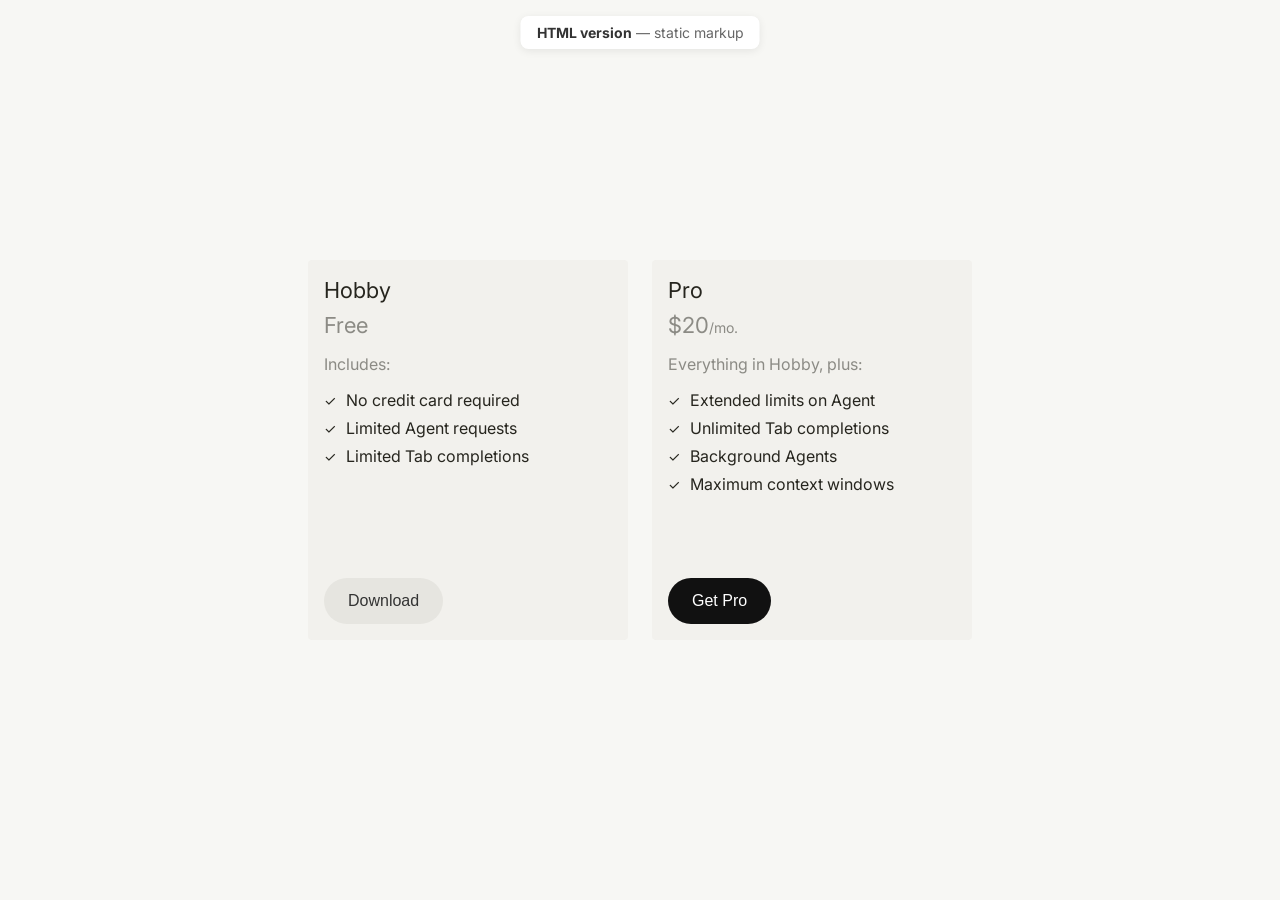
==== index.html @ f076f0ca "Initial commit" ====
<!DOCTYPE html>
<html lang="en">
<head>
    <meta charset="UTF-8">
    <meta name="viewport" content="width=device-width, initial-scale=1.0">
    <title>Pricing Plans — HTML version</title>
    <link rel="preconnect" href="https://fonts.googleapis.com">
    <link rel="preconnect" href="https://fonts.gstatic.com" crossorigin>
    <link href="https://fonts.googleapis.com/css2?family=Inter:wght@400;500;600;700&display=swap" rel="stylesheet">
    <link rel="stylesheet" href="styles.css">
</head>
<body>
    <p class="page-label"><strong>HTML version</strong> — static markup</p>
    <div class="cards-container">
        <div class="card">
            <div class="card-top">
                <h3 class="card-title">Hobby</h3>
                <p class="card-price">
                    <span class="card-price-amount">Free</span>
                </p>
                <div class="card-content">
                    <p class="includes-text">Includes:</p>
                    <ul class="features-list">
                        <li>
                            <span class="checkmark">✓</span>
                            No credit card required
                        </li>
                        <li>
                            <span class="checkmark">✓</span>
                            Limited Agent requests
                        </li>
                        <li>
                            <span class="checkmark">✓</span>
                            Limited Tab completions
                        </li>
                    </ul>
                </div>
            </div>
            <button class="download-button secondary">Download</button>
        </div>
        <div class="card">
            <div class="card-top">
                <h3 class="card-title">Pro</h3>
                <p class="card-price">
                    <span class="card-price-amount">$20</span>
                    <span class="card-price-period">/mo.</span>
                </p>
                <div class="card-content">
                    <p class="includes-text">Everything in Hobby, plus:</p>
                    <ul class="features-list">
                        <li>
                            <span class="checkmark">✓</span>
                            Extended limits on Agent
                        </li>
                        <li>
                            <span class="checkmark">✓</span>
                            Unlimited Tab completions
                        </li>
                        <li>
                            <span class="checkmark">✓</span>
                            Background Agents
                        </li>
                        <li>
                            <span class="checkmark">✓</span>
                            Maximum context windows
                        </li>
                    </ul>
                </div>
            </div>
            <button class="download-button primary">Get Pro</button>
        </div>
    </div>
</body>
</html>
---- styles.css ----
* {
    margin: 0;
    padding: 0;
    box-sizing: border-box;
}

body {
    font-family: 'Inter', -apple-system, BlinkMacSystemFont, 'Segoe UI', Roboto, sans-serif;
    background-color: #f7f7f4;
    display: flex;
    justify-content: center;
    align-items: center;
    min-height: 100vh;
    padding: 20px;
}

.cards-container {
    display: flex;
    flex-direction: row;
    gap: 24px;
    flex-wrap: nowrap;
    justify-content: center;
    align-items: flex-start;
}

.card {
    display: flex;
    flex-direction: column;
    min-height: 380px;
    background-color: #f2f1ed;
    border-radius: 4px;
    padding: 16px;
    width: 320px;
    flex-shrink: 0;
}

.card-top {
    display: flex;
    flex-direction: column;
}

.card-title {
    font-size: 22px;
    line-height: 28px;
    font-weight: 400;
    color: #26251e;
    margin-bottom: 8px;
}

.card-price {
    font-size: 20px;
    color: rgba(38, 37, 30, 0.5);
    display: inline-flex;
    align-items: baseline;
}

.card-price-amount {
    font-size: 22px;
    font-weight: 400;
    color: rgba(38, 37, 30, 0.5);
}

.card-price-period {
    font-size: 14px;
    color: rgba(38, 37, 30, 0.5);
}

.card-content {
    margin-bottom: 32px;
}

.includes-text {
    font-size: 16px;
    color: rgba(38, 37, 30, 0.5);
    margin: 16px 0px;
}

.features-list {
    list-style: none;
    padding: 0;
}

.features-list li {
    display: flex;
    align-items: center;
    margin-bottom: 8px;
    font-size: 16px;
    color: #26251e;
}

.checkmark {
    color: #26251e;
    font-size: 14px;
    margin-right: 10px;
    font-weight: 400;
}

.download-button {
    margin-top: auto;
    width: fit-content;
    background-color: #e6e5e0;
    border: none;
    border-radius: 999px;
    padding: 14px 24px;
    font-size: 16px;
    font-weight: 500;
    color: #333;
    cursor: pointer;
    transition: background-color 0.2s ease;
}

.download-button:hover {
    background-color: #D8D6CE;
}

.download-button:active {
    background-color: #D8D6CE;
}

.download-button.primary {
    background-color: #111;
    color: #fff;
}

.download-button.primary:hover {
    background-color: #333;
}

.download-button.primary:active {
    background-color: #333;
}

.page-label {
    position: fixed;
    top: 16px;
    left: 50%;
    transform: translateX(-50%);
    font-size: 14px;
    color: #666;
    background: #fff;
    padding: 8px 16px;
    border-radius: 8px;
    box-shadow: 0 2px 8px rgba(0,0,0,0.08);
}

.page-label strong {
    color: #333;
}
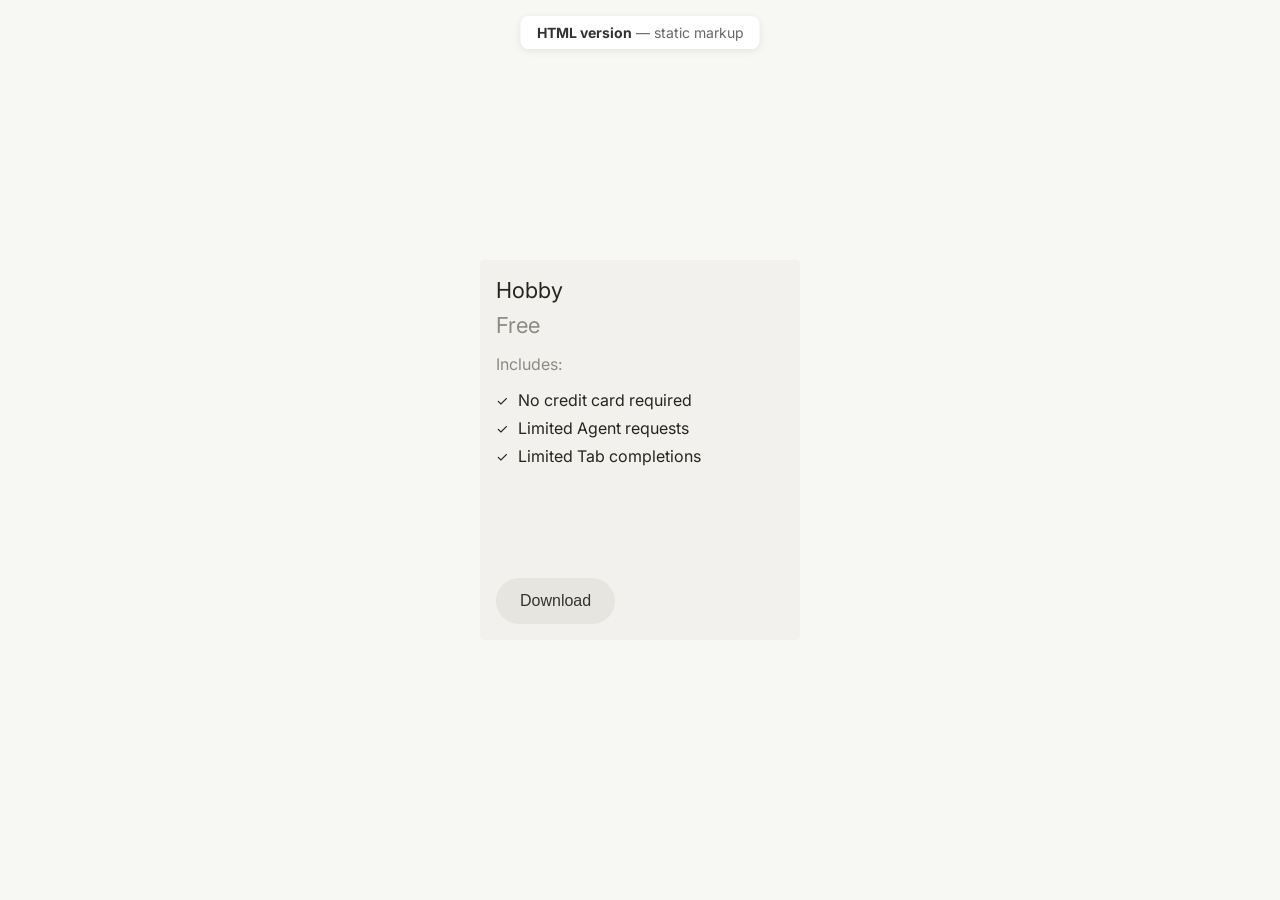
==== commit b1b11de6: "added comments and a card added an enterprise card to the file and comments to help us understand" ====
--- a/index.html
+++ b/index.html
@@ -1,17 +1,23 @@
 <!DOCTYPE html>
 <html lang="en">
 <head>
+    <!-- Global page metadata and baseline typography -->
     <meta charset="UTF-8">
     <meta name="viewport" content="width=device-width, initial-scale=1.0">
     <title>Pricing Plans — HTML version</title>
+    <!-- Load Inter from Google Fonts for consistent UI type -->
     <link rel="preconnect" href="https://fonts.googleapis.com">
     <link rel="preconnect" href="https://fonts.gstatic.com" crossorigin>
     <link href="https://fonts.googleapis.com/css2?family=Inter:wght@400;500;600;700&display=swap" rel="stylesheet">
+    <!-- Attach shared layout and visual styles for the cards -->
     <link rel="stylesheet" href="styles.css">
 </head>
 <body>
+    <!-- Fixed label identifying this static HTML version -->
     <p class="page-label"><strong>HTML version</strong> — static markup</p>
+    <!-- Main wrapper holding the pricing cards side by side -->
     <div class="cards-container">
+        <!-- Hobby plan card: free entry tier -->
         <div class="card">
             <div class="card-top">
                 <h3 class="card-title">Hobby</h3>
@@ -19,7 +25,9 @@
                     <span class="card-price-amount">Free</span>
                 </p>
                 <div class="card-content">
+                    <!-- Text label for the feature list in this plan -->
                     <p class="includes-text">Includes:</p>
+                    <!-- Feature list specific to the Hobby plan -->
                     <ul class="features-list">
                         <li>
                             <span class="checkmark">✓</span>
@@ -36,39 +44,8 @@
                     </ul>
                 </div>
             </div>
+            <!-- Secondary-style action for trying the free tier -->
             <button class="download-button secondary">Download</button>
         </div>
-        <div class="card">
-            <div class="card-top">
-                <h3 class="card-title">Pro</h3>
-                <p class="card-price">
-                    <span class="card-price-amount">$20</span>
-                    <span class="card-price-period">/mo.</span>
-                </p>
-                <div class="card-content">
-                    <p class="includes-text">Everything in Hobby, plus:</p>
-                    <ul class="features-list">
-                        <li>
-                            <span class="checkmark">✓</span>
-                            Extended limits on Agent
-                        </li>
-                        <li>
-                            <span class="checkmark">✓</span>
-                            Unlimited Tab completions
-                        </li>
-                        <li>
-                            <span class="checkmark">✓</span>
-                            Background Agents
-                        </li>
-                        <li>
-                            <span class="checkmark">✓</span>
-                            Maximum context windows
-                        </li>
-                    </ul>
-                </div>
-            </div>
-            <button class="download-button primary">Get Pro</button>
-        </div>
-    </div>
 </body>
 </html>
--- a/styles.css
+++ b/styles.css
@@ -1,9 +1,11 @@
+/* Global reset: remove default browser spacing and enable border-box sizing */
 * {
     margin: 0;
     padding: 0;
     box-sizing: border-box;
 }
 
+/* Overall page canvas: center cards on a soft neutral background */
 body {
     font-family: 'Inter', -apple-system, BlinkMacSystemFont, 'Segoe UI', Roboto, sans-serif;
     background-color: #f7f7f4;
@@ -14,6 +16,7 @@
     padding: 20px;
 }
 
+/* Horizontal layout for the pricing cards */
 .cards-container {
     display: flex;
     flex-direction: row;
@@ -23,6 +26,7 @@
     align-items: flex-start;
 }
 
+/* Single pricing card shell */
 .card {
     display: flex;
     flex-direction: column;
@@ -34,11 +38,13 @@
     flex-shrink: 0;
 }
 
+/* Stack for card title, price, and feature content */
 .card-top {
     display: flex;
     flex-direction: column;
 }
 
+/* Plan name styling */
 .card-title {
     font-size: 22px;
     line-height: 28px;
@@ -47,6 +53,7 @@
     margin-bottom: 8px;
 }
 
+/* Price row: amount + per-month label */
 .card-price {
     font-size: 20px;
     color: rgba(38, 37, 30, 0.5);
@@ -54,32 +61,38 @@
     align-items: baseline;
 }
 
+/* Numeric price emphasis */
 .card-price-amount {
     font-size: 22px;
     font-weight: 400;
     color: rgba(38, 37, 30, 0.5);
 }
 
+/* Small "/mo." label styling */
 .card-price-period {
     font-size: 14px;
     color: rgba(38, 37, 30, 0.5);
 }
 
+/* Container for "Includes" label and feature list */
 .card-content {
     margin-bottom: 32px;
 }
 
+/* Section label above the feature bullets */
 .includes-text {
     font-size: 16px;
     color: rgba(38, 37, 30, 0.5);
     margin: 16px 0px;
 }
 
+/* Unstyled list wrapper for plan features */
 .features-list {
     list-style: none;
     padding: 0;
 }
 
+/* Single feature row with checkmark + label */
 .features-list li {
     display: flex;
     align-items: center;
@@ -88,6 +101,7 @@
     color: #26251e;
 }
 
+/* Visual check icon column */
 .checkmark {
     color: #26251e;
     font-size: 14px;
@@ -95,6 +109,7 @@
     font-weight: 400;
 }
 
+/* Base styling for all call‑to‑action buttons */
 .download-button {
     margin-top: auto;
     width: fit-content;
@@ -109,27 +124,33 @@
     transition: background-color 0.2s ease;
 }
 
+/* Soft hover state for secondary button */
 .download-button:hover {
     background-color: #D8D6CE;
 }
 
+/* Active press feedback for secondary button */
 .download-button:active {
     background-color: #D8D6CE;
 }
 
+/* Primary button variant used on the Pro plan */
 .download-button.primary {
     background-color: #111;
     color: #fff;
 }
 
+/* Stronger hover for the primary action */
 .download-button.primary:hover {
     background-color: #333;
 }
 
+/* Active state mirrors hover to keep interaction simple */
 .download-button.primary:active {
     background-color: #333;
 }
 
+/* Floating pill label that identifies the HTML/JSX version */
 .page-label {
     position: fixed;
     top: 16px;
@@ -143,6 +164,7 @@
     box-shadow: 0 2px 8px rgba(0,0,0,0.08);
 }
 
+/* Slight emphasis on the "HTML version" label */
 .page-label strong {
     color: #333;
 }
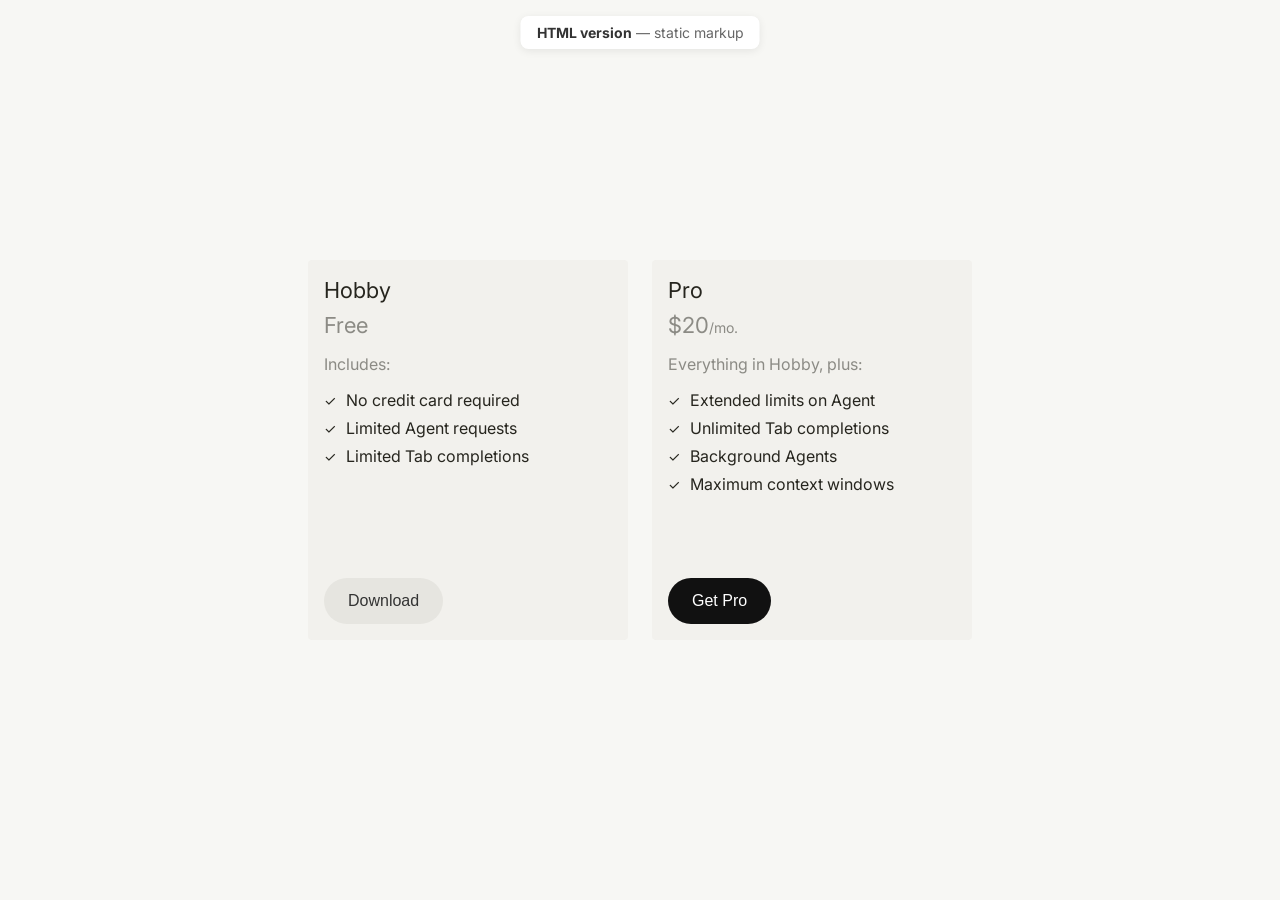
==== commit e465ef6d: "added org card and tertiary button tested the jsx component structure with a new card and added a ne" ====
--- a/index.html
+++ b/index.html
@@ -1,33 +1,38 @@
 <!DOCTYPE html>
+<!-- Tells the browser this is an HTML5 document -->
 <html lang="en">
 <head>
-    <!-- Global page metadata and baseline typography -->
+    <!-- Basic page metadata and responsive layout settings -->
     <meta charset="UTF-8">
     <meta name="viewport" content="width=device-width, initial-scale=1.0">
+    <!-- The text that appears in the browser tab -->
     <title>Pricing Plans — HTML version</title>
-    <!-- Load Inter from Google Fonts for consistent UI type -->
+    <!-- Load the Inter font from Google Fonts before we load our styles -->
     <link rel="preconnect" href="https://fonts.googleapis.com">
     <link rel="preconnect" href="https://fonts.gstatic.com" crossorigin>
     <link href="https://fonts.googleapis.com/css2?family=Inter:wght@400;500;600;700&display=swap" rel="stylesheet">
-    <!-- Attach shared layout and visual styles for the cards -->
+    <!-- Our main stylesheet that controls layout, spacing, colors, etc. -->
     <link rel="stylesheet" href="styles.css">
 </head>
 <body>
-    <!-- Fixed label identifying this static HTML version -->
+    <!-- Small label at the top so we know this is the plain HTML version -->
     <p class="page-label"><strong>HTML version</strong> — static markup</p>
-    <!-- Main wrapper holding the pricing cards side by side -->
+    <!-- Flex container that holds both pricing cards side‑by‑side (see styles.css) -->
     <div class="cards-container">
-        <!-- Hobby plan card: free entry tier -->
+        <!-- First pricing card: Hobby plan -->
         <div class="card">
+            <!-- Top section: title, price, and feature list are grouped together -->
             <div class="card-top">
+                <!-- Plan name -->
                 <h3 class="card-title">Hobby</h3>
+                <!-- Price line. This plan is free so there is only one span -->
                 <p class="card-price">
                     <span class="card-price-amount">Free</span>
                 </p>
+                <!-- Main content area for the card: section label + feature list -->
                 <div class="card-content">
-                    <!-- Text label for the feature list in this plan -->
                     <p class="includes-text">Includes:</p>
-                    <!-- Feature list specific to the Hobby plan -->
+                    <!-- Bullet list of features. Each item has a checkmark icon and some text -->
                     <ul class="features-list">
                         <li>
                             <span class="checkmark">✓</span>
@@ -44,8 +49,45 @@
                     </ul>
                 </div>
             </div>
-            <!-- Secondary-style action for trying the free tier -->
+            <!-- Call‑to‑action button for this card.
+                 The "secondary" class gives it a lighter visual style than "primary". -->
             <button class="download-button secondary">Download</button>
         </div>
+
+        <!-- Second pricing card: Pro plan -->
+        <div class="card">
+            <div class="card-top">
+                <h3 class="card-title">Pro</h3>
+                <!-- Price line. This one has both an amount and a "per month" label -->
+                <p class="card-price">
+                    <span class="card-price-amount">$20</span>
+                    <span class="card-price-period">/mo.</span>
+                </p>
+                <div class="card-content">
+                    <p class="includes-text">Everything in Hobby, plus:</p>
+                    <ul class="features-list">
+                        <li>
+                            <span class="checkmark">✓</span>
+                            Extended limits on Agent
+                        </li>
+                        <li>
+                            <span class="checkmark">✓</span>
+                            Unlimited Tab completions
+                        </li>
+                        <li>
+                            <span class="checkmark">✓</span>
+                            Background Agents
+                        </li>
+                        <li>
+                            <span class="checkmark">✓</span>
+                            Maximum context windows
+                        </li>
+                    </ul>
+                </div>
+            </div>
+            <!-- Primary button: visually stronger to draw attention to the paid plan -->
+            <button class="download-button primary">Get Pro</button>
+        </div>
+    </div>
 </body>
 </html>
--- a/styles.css
+++ b/styles.css
@@ -1,11 +1,9 @@
-/* Global reset: remove default browser spacing and enable border-box sizing */
 * {
     margin: 0;
     padding: 0;
     box-sizing: border-box;
 }
 
-/* Overall page canvas: center cards on a soft neutral background */
 body {
     font-family: 'Inter', -apple-system, BlinkMacSystemFont, 'Segoe UI', Roboto, sans-serif;
     background-color: #f7f7f4;
@@ -16,7 +14,6 @@
     padding: 20px;
 }
 
-/* Horizontal layout for the pricing cards */
 .cards-container {
     display: flex;
     flex-direction: row;
@@ -26,7 +23,6 @@
     align-items: flex-start;
 }
 
-/* Single pricing card shell */
 .card {
     display: flex;
     flex-direction: column;
@@ -38,13 +34,11 @@
     flex-shrink: 0;
 }
 
-/* Stack for card title, price, and feature content */
 .card-top {
     display: flex;
     flex-direction: column;
 }
 
-/* Plan name styling */
 .card-title {
     font-size: 22px;
     line-height: 28px;
@@ -53,7 +47,6 @@
     margin-bottom: 8px;
 }
 
-/* Price row: amount + per-month label */
 .card-price {
     font-size: 20px;
     color: rgba(38, 37, 30, 0.5);
@@ -61,38 +54,32 @@
     align-items: baseline;
 }
 
-/* Numeric price emphasis */
 .card-price-amount {
     font-size: 22px;
     font-weight: 400;
     color: rgba(38, 37, 30, 0.5);
 }
 
-/* Small "/mo." label styling */
 .card-price-period {
     font-size: 14px;
     color: rgba(38, 37, 30, 0.5);
 }
 
-/* Container for "Includes" label and feature list */
 .card-content {
     margin-bottom: 32px;
 }
 
-/* Section label above the feature bullets */
 .includes-text {
     font-size: 16px;
     color: rgba(38, 37, 30, 0.5);
     margin: 16px 0px;
 }
 
-/* Unstyled list wrapper for plan features */
 .features-list {
     list-style: none;
     padding: 0;
 }
 
-/* Single feature row with checkmark + label */
 .features-list li {
     display: flex;
     align-items: center;
@@ -101,7 +88,6 @@
     color: #26251e;
 }
 
-/* Visual check icon column */
 .checkmark {
     color: #26251e;
     font-size: 14px;
@@ -109,7 +95,6 @@
     font-weight: 400;
 }
 
-/* Base styling for all call‑to‑action buttons */
 .download-button {
     margin-top: auto;
     width: fit-content;
@@ -124,33 +109,38 @@
     transition: background-color 0.2s ease;
 }
 
-/* Soft hover state for secondary button */
 .download-button:hover {
     background-color: #D8D6CE;
 }
 
-/* Active press feedback for secondary button */
 .download-button:active {
     background-color: #D8D6CE;
 }
 
-/* Primary button variant used on the Pro plan */
 .download-button.primary {
     background-color: #111;
     color: #fff;
 }
 
-/* Stronger hover for the primary action */
 .download-button.primary:hover {
     background-color: #333;
 }
 
-/* Active state mirrors hover to keep interaction simple */
 .download-button.primary:active {
     background-color: #333;
 }
+.download-button.tertiary {
+    background-color: transparent;
+    border: 1px solid #d3d2ce;
+    color: #333;
+}
+.download-button.tertiary:hover {
+    background-color: #dbdbd7;
+}
 
-/* Floating pill label that identifies the HTML/JSX version */
+.download-button.tertiary:active {
+    background-color: #dbdbd7;
+}
 .page-label {
     position: fixed;
     top: 16px;
@@ -164,7 +154,6 @@
     box-shadow: 0 2px 8px rgba(0,0,0,0.08);
 }
 
-/* Slight emphasis on the "HTML version" label */
 .page-label strong {
     color: #333;
 }
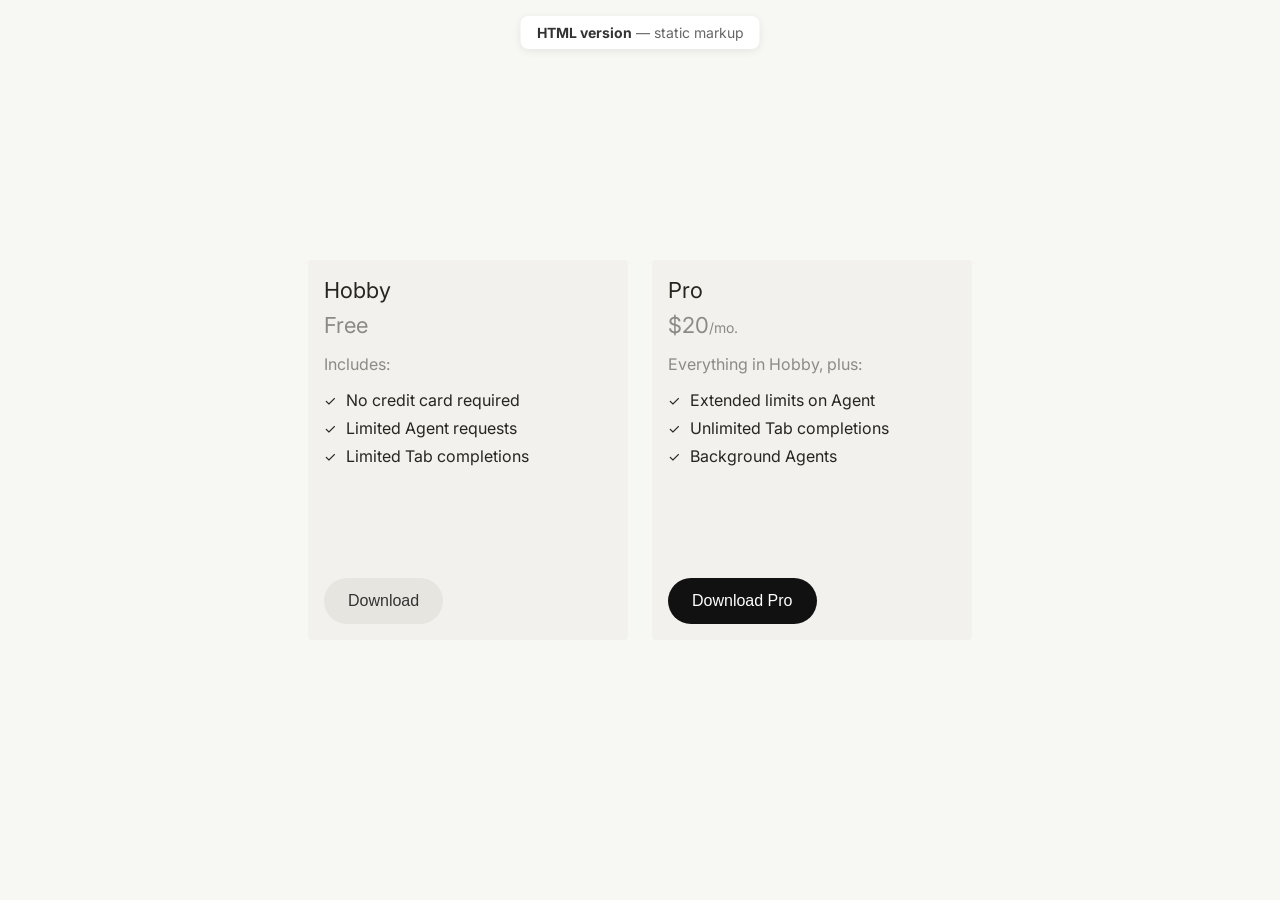
==== commit 59280783: "updating jsx pricing card component with properties price amount and price period have been added" ====
--- a/index.html
+++ b/index.html
@@ -1,38 +1,33 @@
 <!DOCTYPE html>
-<!-- Tells the browser this is an HTML5 document -->
 <html lang="en">
 <head>
-    <!-- Basic page metadata and responsive layout settings -->
+    <!-- Global page metadata and baseline typography -->
     <meta charset="UTF-8">
     <meta name="viewport" content="width=device-width, initial-scale=1.0">
-    <!-- The text that appears in the browser tab -->
     <title>Pricing Plans — HTML version</title>
-    <!-- Load the Inter font from Google Fonts before we load our styles -->
+    <!-- Load Inter from Google Fonts for consistent UI type -->
     <link rel="preconnect" href="https://fonts.googleapis.com">
     <link rel="preconnect" href="https://fonts.gstatic.com" crossorigin>
     <link href="https://fonts.googleapis.com/css2?family=Inter:wght@400;500;600;700&display=swap" rel="stylesheet">
-    <!-- Our main stylesheet that controls layout, spacing, colors, etc. -->
+    <!-- Attach shared layout and visual styles for the cards -->
     <link rel="stylesheet" href="styles.css">
 </head>
 <body>
-    <!-- Small label at the top so we know this is the plain HTML version -->
+    <!-- Fixed label identifying this static HTML version -->
     <p class="page-label"><strong>HTML version</strong> — static markup</p>
-    <!-- Flex container that holds both pricing cards side‑by‑side (see styles.css) -->
+    <!-- Main wrapper holding the pricing cards side by side -->
     <div class="cards-container">
-        <!-- First pricing card: Hobby plan -->
+        <!-- Hobby plan card: free entry tier -->
         <div class="card">
-            <!-- Top section: title, price, and feature list are grouped together -->
             <div class="card-top">
-                <!-- Plan name -->
                 <h3 class="card-title">Hobby</h3>
-                <!-- Price line. This plan is free so there is only one span -->
                 <p class="card-price">
                     <span class="card-price-amount">Free</span>
                 </p>
-                <!-- Main content area for the card: section label + feature list -->
                 <div class="card-content">
+                    <!-- Text label for the feature list in this plan -->
                     <p class="includes-text">Includes:</p>
-                    <!-- Bullet list of features. Each item has a checkmark icon and some text -->
+                    <!-- Feature list specific to the Hobby plan -->
                     <ul class="features-list">
                         <li>
                             <span class="checkmark">✓</span>
@@ -49,16 +44,14 @@
                     </ul>
                 </div>
             </div>
-            <!-- Call‑to‑action button for this card.
-                 The "secondary" class gives it a lighter visual style than "primary". -->
+            <!-- Secondary-style action for trying the free tier -->
             <button class="download-button secondary">Download</button>
         </div>
 
-        <!-- Second pricing card: Pro plan -->
+        <!-- Pro plan card: paid tier -->
         <div class="card">
             <div class="card-top">
                 <h3 class="card-title">Pro</h3>
-                <!-- Price line. This one has both an amount and a "per month" label -->
                 <p class="card-price">
                     <span class="card-price-amount">$20</span>
                     <span class="card-price-period">/mo.</span>
@@ -78,15 +71,11 @@
                             <span class="checkmark">✓</span>
                             Background Agents
                         </li>
-                        <li>
-                            <span class="checkmark">✓</span>
-                            Maximum context windows
-                        </li>
                     </ul>
                 </div>
             </div>
-            <!-- Primary button: visually stronger to draw attention to the paid plan -->
-            <button class="download-button primary">Get Pro</button>
+            <!-- Primary-style action for the Pro tier -->
+            <button class="download-button primary">Download Pro</button>
         </div>
     </div>
 </body>
--- a/styles.css
+++ b/styles.css
@@ -129,18 +129,7 @@
 .download-button.primary:active {
     background-color: #333;
 }
-.download-button.tertiary {
-    background-color: transparent;
-    border: 1px solid #d3d2ce;
-    color: #333;
-}
-.download-button.tertiary:hover {
-    background-color: #dbdbd7;
-}
 
-.download-button.tertiary:active {
-    background-color: #dbdbd7;
-}
 .page-label {
     position: fixed;
     top: 16px;
